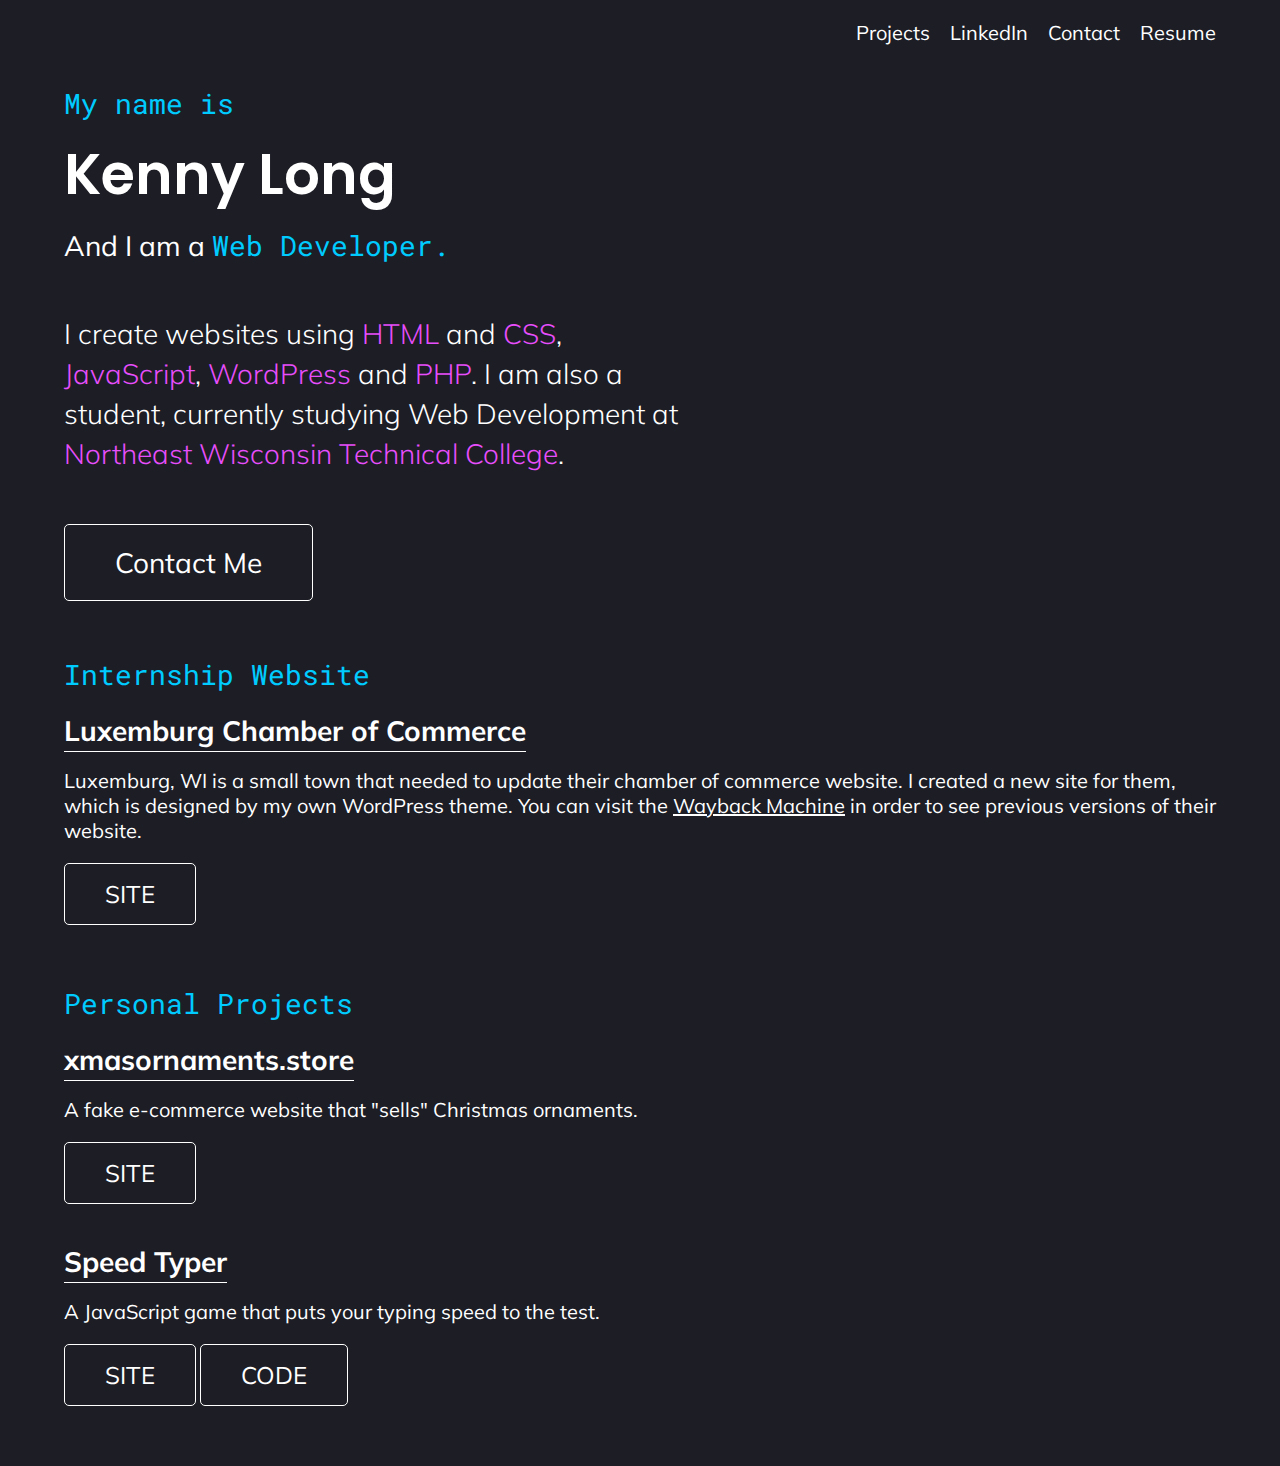
==== index.html @ 000a08b3 "Update index.html" ====
<!DOCTYPE html>
<html lang="en">
<head>
    <meta charset="UTF-8">
    <meta http-equiv="X-UA-Compatible" content="IE=edge">
    <meta name="viewport" content="width=device-width, initial-scale=1.0">
    <title>Kenny Long</title>
    <link rel="stylesheet" href="styles.css">
    <link rel="stylesheet" href="https://cdnjs.cloudflare.com/ajax/libs/font-awesome/6.1.2/css/all.min.css" integrity="sha512-1sCRPdkRXhBV2PBLUdRb4tMg1w2YPf37qatUFeS7zlBy7jJI8Lf4VHwWfZZfpXtYSLy85pkm9GaYVYMfw5BC1A==" crossorigin="anonymous" referrerpolicy="no-referrer" />
    <link rel="apple-touch-icon" sizes="180x180" href="favicon/apple-touch-icon.png">
    <link rel="icon" type="image/png" sizes="32x32" href="favicon/favicon-32x32.png">
    <link rel="icon" type="image/png" sizes="16x16" href="favicon/favicon-16x16.png">
    <link rel="manifest" href="favicon/site.webmanifest">
</head>
<body>
    <div class="container">
        <nav class="nav">
            <ul class="nav-list">
                <li class="nav-list__item"><a href="#projects">Projects</a></li>
                <li class="nav-list__item"><a href="https://www.linkedin.com/in/kenny-long/" target="_blank">LinkedIn</a></li>
                <li class="nav-list__item"><a href="mailto:long.kenny.r@gmail.com" target="_blank">Contact</a></li>
                <li class="nav-list__item"><a href="https://drive.google.com/file/d/1CxnFeOm5eVkzHYeZWtjC7Fsm0Em0s0AH/view?usp=sharing" target="_blank">Resume</a></li>
            </ul>
        </nav>

        <main>
            <section class="hero">
                <div class="hero-main">
                    <p class="hero-main__top text--secondary">My name is</p>
                    <p class="hero-main__name">Kenny Long</p>
                    <p class="hero-main__job">And I am a <span class="text--secondary">Web Developer.</span></p>
                </div>
                <p class="hero-desc">
                    I create websites using <span class="text--primary">HTML</span> and <span class="text--primary">CSS</span>, <span class="text--primary">JavaScript</span>, <span class="text--primary">WordPress</span> and <span class="text--primary">PHP</span>. I am also a student, currently studying Web Development at <a href="https://www.nwtc.edu/academics-and-training/web-development" target="_blank"><span class="text--primary">Northeast Wisconsin Technical College</span>.</a>
                </p>
                <a href="mailto:long.kenny.r@gmail.com" class="btn btn--contact">Contact Me</a>
            </section>
            <div id="projects">
                <section class="projects-section--web section-margin" id="margin-top-55px">
                    <h2 class="section-title">Internship Website</h2>
                    <div class="projects">
                        <div class="project">
                            <div class="project-info">
                                <div class="title-container">
                                    <i class="fa-brands fa-wordpress"></i> <h3 class="project-info__title">Luxemburg Chamber of Commerce</h3>
                                </div>
                                <p class="project-info__desc">Luxemburg, WI is a small town that needed to update their chamber of commerce website. I created a new site for them, which is designed by my own WordPress theme. You can visit the <a href="https://web.archive.org/web/20230000000000*/https://www.luxemburgchamber.com/" target="_blank">Wayback Machine</a> in order to see previous versions of their website.</p>
                                <div class="project-info__links">
                                    <a href="https://www.luxemburgchamber.com/" target="_blank" class="project-info__link btn">SITE</a>
                                </div>
                            </div>
                        </div>
                    </div>
                </section>
                <section class="projects-section--web section-margin">
                    <h2 class="section-title">Personal Projects</h2>
                    <div class="projects">
                        <div class="project">
                            <div class="project-info">
                                <div class="title-container">
                                    <i class="fa-brands fa-wordpress"></i> <h3 class="project-info__title">xmasornaments.store</h3>
                                </div>
                                <p class="project-info__desc">A fake e-commerce website that "sells" Christmas ornaments.</p>
                                <div class="project-info__links">
                                    <a href="https://xmasornaments.store/" target="_blank" class="project-info__link btn">SITE</a>
                                </div>
                            </div>
                        </div>
                        <div class="project">
                            <div class="project-info">
                                <div class="title-container">
                                    <i class="fa-solid fa-code"></i> <h3 class="project-info__title">Speed Typer</h3>
                                </div>
                                <p class="project-info__desc">A JavaScript game that puts your typing speed to the test.</p>
                                <div class="project-info__links">
                                    <a href="speed-typer/index.html" target="_blank" class="project-info__link btn">SITE</a>
                                    <a href="https://github.com/kennylong22/kennylong22.github.io/tree/main/speed-typer" target="_blank" class="project-info__link btn">CODE</a>
                                </div>
                            </div>
                        </div>
                    </div>
                </section>
            </div>
        </main>
    </div>
</body>
</html>
---- styles.css ----
@import url('https://fonts.googleapis.com/css2?family=Indie+Flower&family=Mulish:wght@200;300;400;500;600;700;800;900&family=Poppins:wght@100;200;300;400;500;600;700;800;900&family=Roboto+Mono:wght@100;200;300;400;500;600;700&display=swap');

*,
*::before,
*::after {
    margin: 0;
    padding: 0;
    box-sizing: border-box;
}

:root {
    --clr-primary: #6000F0;
    --txt-primary: #e74efb;
    --txt-secondary: #00CBFF;
    --bg-main: #1c1d25;
}

html {
    scroll-behavior: smooth;
}

body {
    background-color: var(--bg-main);
    color: white;
    font-family: 'Mulish', sans-serif;
}

ul {
    list-style-type: none;
}

a {
    color: white;
}

.container {
    width: 90%;
    margin: 0 auto;
}

.section-margin {
    margin: 40px 0;
}

.section-title {
    color: var(--txt-secondary);
    font-family: 'Roboto Mono', monospace;
    font-weight: 400;
    font-size: 1.75rem;
}

.section-title::selection {
    background: #527cae;
    color: white;
}

.text--primary {
    color: var(--txt-primary);
}

.text--primary::selection {
    background: #527cae;
    color: white;
}

.text--secondary {
    color: var(--txt-secondary);
}

.text--secondary::selection {
    background: #527cae;
    color: white;
}

.btn {
    color: white;
    text-decoration: none;
    border: 1px solid white;
    padding: 20px 50px;
    border-radius: 5px;
    display: inline-block;
    text-align: center;
}

/* Navbar */

.nav-list {
    display: flex;
    justify-content: flex-end;
    gap: 20px;
    padding: 20px 0;
}

.nav a {
    color: white;
    text-decoration: none;
    font-size: 1.25rem;
}

/* End of Navbar */

/* Hero Section */

.hero {
    font-size: 1.75rem;
    width: 55%;
}

.hero .text--secondary {
    font-family: 'Roboto Mono', monospace;
    font-weight: 400;
}

.hero-main {
    margin: 20px 0;
}

.hero-main__name {
    font-size: 3.5rem;
    margin: 10px 0;
    font-family: 'Poppins', sans-serif;
    font-weight: 600;
}

.hero-main__job .text--primary {
    font-size: 2.5rem;
    font-family: 'Indie Flower', cursive;
}

.hero-desc {
    margin: 50px 0;
    line-height: 2.5rem;
    font-weight: 300;
}

.hero-desc .text--primary {
    font-weight: 300;
}

.hero a {
    text-decoration: none;
}

.hero-desc a:hover {
    text-decoration: underline;
    text-decoration-color: var(--txt-primary);
    text-decoration-thickness: from-font;
}

.hero .btn--contact {
    transition: .5s all ease;
}

.hero .btn--contact:hover {
    color: var(--txt-primary);
    border-color: var(--txt-primary);
}

/* End of Hero Section */

/* Styles for both Projects Sections */
.title-container i {
    transform: translate(-30px, 10px);
    display: inline-block;
    position: absolute;
}

.title-container .project-info__title {
    display: inline;
}

.projects {
    margin: 20px 0;
}

.project {
    margin: 20px 0;
    display: flex;
    justify-content: flex-start;
    flex-wrap: wrap;
    gap: 50px;
}

.project-info {
    flex: 4;
}

.project-img {
    flex: 6;
}

.project-info > * {
    margin: 20px 0;
}

.project-info .title-container {
    margin-top: 0;
}

.project-info__title {
    font-size: 1.75rem;
    border-bottom: 1px solid white;
    padding-bottom: 3px;
}

.project-info__desc {
    font-size: 1.25rem;
}

.project-info__link {
    font-size: 1.5rem;
    padding: 15px 40px;
    transition: .5s ease all;
}

.project-info__link:hover {
    color: var(--txt-primary);
    border-color: var(--txt-primary);
}

.project-img {
    display: flex;
    gap: 20px;
}

.project-img img {
    width: 275px;
}

.project-img p {
    margin: 10px 0;
}

/* End of Styles for both Projects Sections */

/* HTML/CSS Projects Section */
#margin-top-55px {
    margin-top: 55px;
}
/* End of HTML/CSS Projects Section */

/* Photoshop Projects Section */

/* End of Photoshop Projects Section */

/* Media Queries */

@media (max-width: 1300px) {
    .project-img img {
        width: 225px;
    }
}

@media (max-width: 1120px) {
    .projects-section--photoshop .project-info__link {
        width: 200px;
        margin: 5px 0;
    }
}

@media (max-width: 1050px) {
    .hero {
        width: 65%;
    }
}

@media (max-width: 950px) {
    .title-container i {
        display: none;
    }

    .project {
        flex-direction: column;
        gap: 20px;
    }

    .section-margin {
        margin: 30px auto;
    }
}

@media (min-width: 850px) and (max-width: 1050px) {
    .hero {
        width: 80%;
    }
}

@media (max-width: 850px) {
    .hero {
        margin: 0 auto;
        width: 90%;
    }

    section {
        width: 90%;
    }

    .nav-list {
        justify-content: center;
    }
}

@media (max-width: 600px) {
    .hero-desc {
        margin: 40px 0;
    }

    .project {
        margin: 5px 0;
    }

    .project-info__title {
        line-height: 2.5rem;
    }

    .projects-section--photoshop .project-info__links {
        text-align: center;
    }

    .project-img {
        flex-wrap: wrap;
        justify-content: center;
    }
}

@media (max-width: 500px) {
    .hero-main__name {
        line-height: 4rem;
    }
}

@media (max-width: 380px) {
    .projects-section--web .project-info__link {
        width: 200px;
        margin: 5px 0;
    }
}

@media (max-width: 370px) {
    .nav-list {
        flex-direction: column;
    }
}

@media (max-width: 300px) {
    .one-word {
        overflow-wrap: anywhere;
    }
}
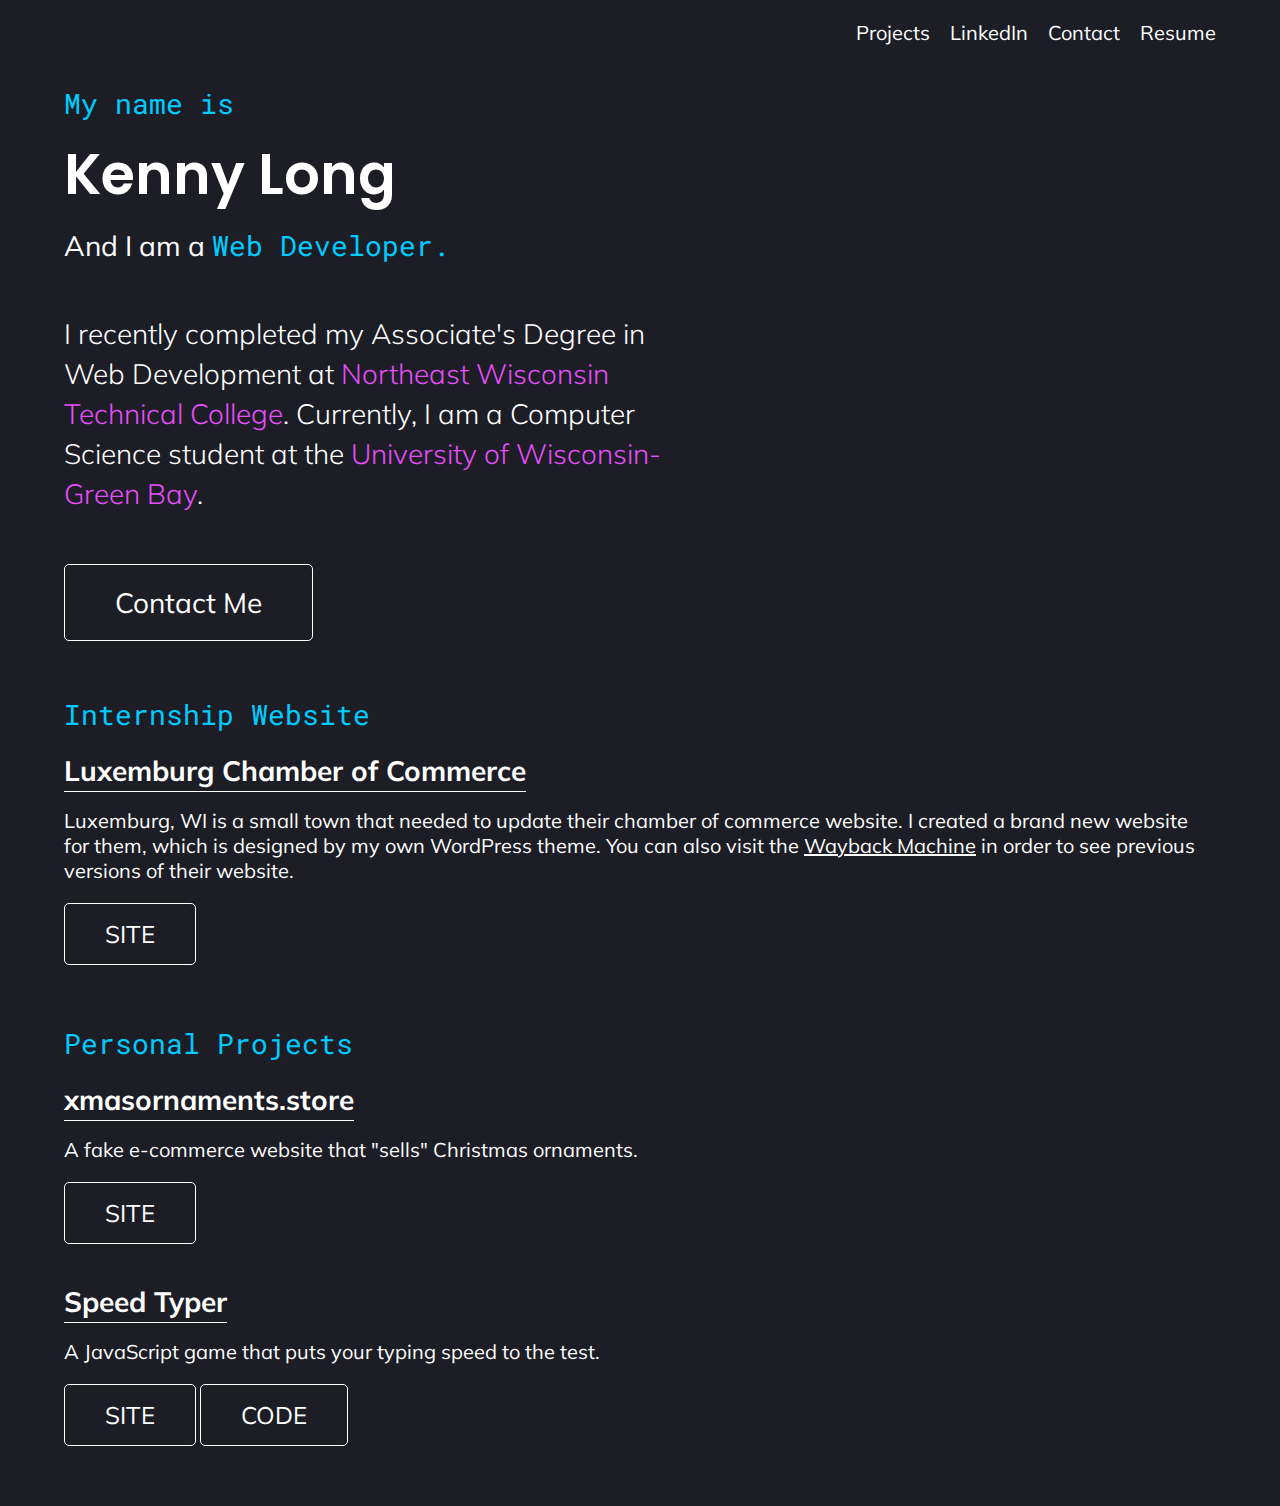
==== commit 47d8faf4: "Updated personal description" ====
--- a/index.html
+++ b/index.html
@@ -19,7 +19,7 @@
                 <li class="nav-list__item"><a href="#projects">Projects</a></li>
                 <li class="nav-list__item"><a href="https://www.linkedin.com/in/kenny-long/" target="_blank">LinkedIn</a></li>
                 <li class="nav-list__item"><a href="mailto:long.kenny.r@gmail.com" target="_blank">Contact</a></li>
-                <li class="nav-list__item"><a href="https://drive.google.com/file/d/1CxnFeOm5eVkzHYeZWtjC7Fsm0Em0s0AH/view?usp=sharing" target="_blank">Resume</a></li>
+                <li class="nav-list__item"><a href="https://drive.google.com/file/d/1gpoY3XgAX5D3Xvszz60hTukF1l8aV2Yl/view?usp=sharing" target="_blank">Resume</a></li>
             </ul>
         </nav>
 
@@ -31,7 +31,7 @@
                     <p class="hero-main__job">And I am a <span class="text--secondary">Web Developer.</span></p>
                 </div>
                 <p class="hero-desc">
-                    I create websites using <span class="text--primary">HTML</span> and <span class="text--primary">CSS</span>, <span class="text--primary">JavaScript</span>, <span class="text--primary">WordPress</span> and <span class="text--primary">PHP</span>. I am also a student, currently studying Web Development at <a href="https://www.nwtc.edu/academics-and-training/web-development" target="_blank"><span class="text--primary">Northeast Wisconsin Technical College</span>.</a>
+                    I recently completed my Associate's Degree in Web Development at <a href="https://www.nwtc.edu/academics-and-training/web-development" target="_blank"><span class="text--primary">Northeast Wisconsin Technical College</span></a>. Currently, I am a Computer Science student at the <a href="https://www.uwgb.edu/computer-science/" target="_blank"><span class="text--primary">University of Wisconsin-Green Bay</span></a>.
                 </p>
                 <a href="mailto:long.kenny.r@gmail.com" class="btn btn--contact">Contact Me</a>
             </section>
@@ -44,7 +44,7 @@
                                 <div class="title-container">
                                     <i class="fa-brands fa-wordpress"></i> <h3 class="project-info__title">Luxemburg Chamber of Commerce</h3>
                                 </div>
-                                <p class="project-info__desc">Luxemburg, WI is a small town that needed to update their chamber of commerce website. I created a new site for them, which is designed by my own WordPress theme. You can visit the <a href="https://web.archive.org/web/20230000000000*/https://www.luxemburgchamber.com/" target="_blank">Wayback Machine</a> in order to see previous versions of their website.</p>
+                                <p class="project-info__desc">Luxemburg, WI is a small town that needed to update their chamber of commerce website. I created a brand new website for them, which is designed by my own WordPress theme. You can also visit the <a href="https://web.archive.org/web/20230000000000*/https://www.luxemburgchamber.com/" target="_blank">Wayback Machine</a> in order to see previous versions of their website.</p>
                                 <div class="project-info__links">
                                     <a href="https://www.luxemburgchamber.com/" target="_blank" class="project-info__link btn">SITE</a>
                                 </div>
--- a/styles.css
+++ b/styles.css
@@ -148,7 +148,7 @@
 }
 
 .hero .btn--contact {
-    transition: .5s all ease;
+    transition: .4s all ease;
 }
 
 .hero .btn--contact:hover {
@@ -210,7 +210,7 @@
 .project-info__link {
     font-size: 1.5rem;
     padding: 15px 40px;
-    transition: .5s ease all;
+    transition: .4s ease all;
 }
 
 .project-info__link:hover {
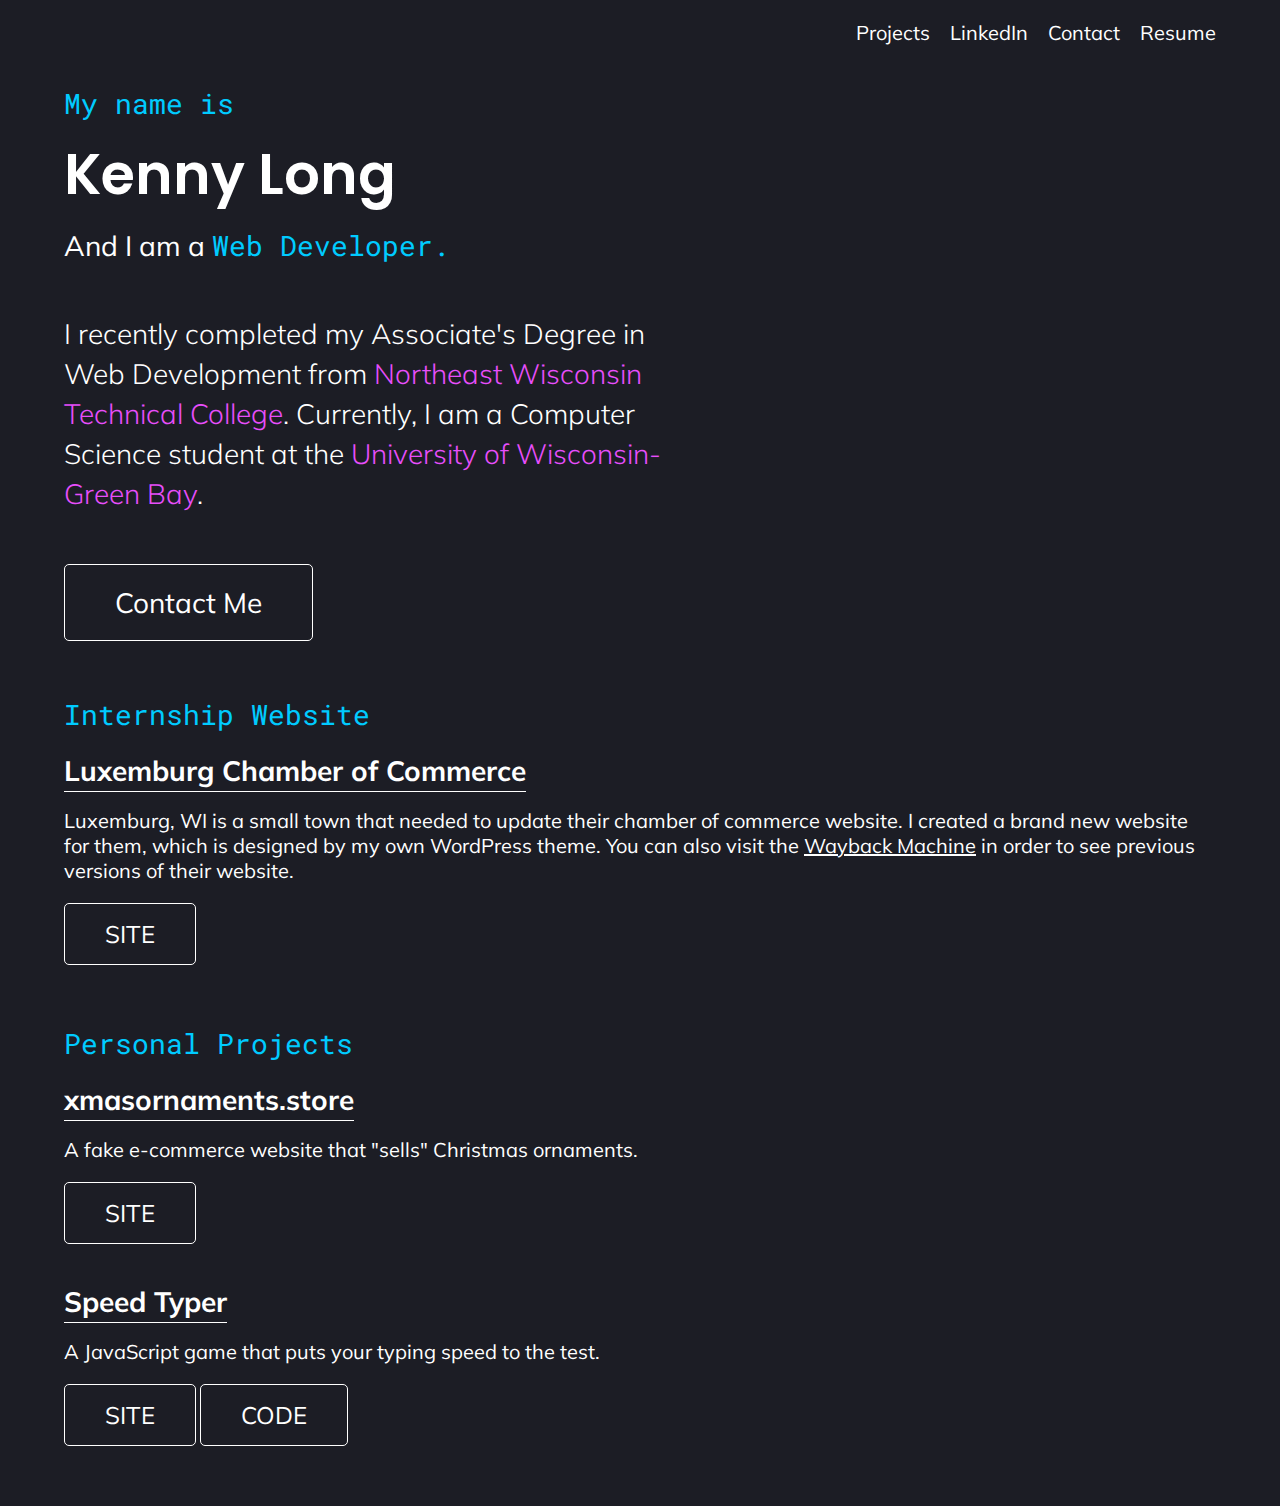
==== commit e83f58c9: "Updated the wording personal description" ====
--- a/index.html
+++ b/index.html
@@ -31,7 +31,7 @@
                     <p class="hero-main__job">And I am a <span class="text--secondary">Web Developer.</span></p>
                 </div>
                 <p class="hero-desc">
-                    I recently completed my Associate's Degree in Web Development at <a href="https://www.nwtc.edu/academics-and-training/web-development" target="_blank"><span class="text--primary">Northeast Wisconsin Technical College</span></a>. Currently, I am a Computer Science student at the <a href="https://www.uwgb.edu/computer-science/" target="_blank"><span class="text--primary">University of Wisconsin-Green Bay</span></a>.
+                    I recently completed my Associate's Degree in Web Development from <a href="https://www.nwtc.edu/academics-and-training/web-development" target="_blank"><span class="text--primary">Northeast Wisconsin Technical College</span></a>. Currently, I am a Computer Science student at the <a href="https://www.uwgb.edu/computer-science/" target="_blank"><span class="text--primary">University of Wisconsin-Green Bay</span></a>.
                 </p>
                 <a href="mailto:long.kenny.r@gmail.com" class="btn btn--contact">Contact Me</a>
             </section>
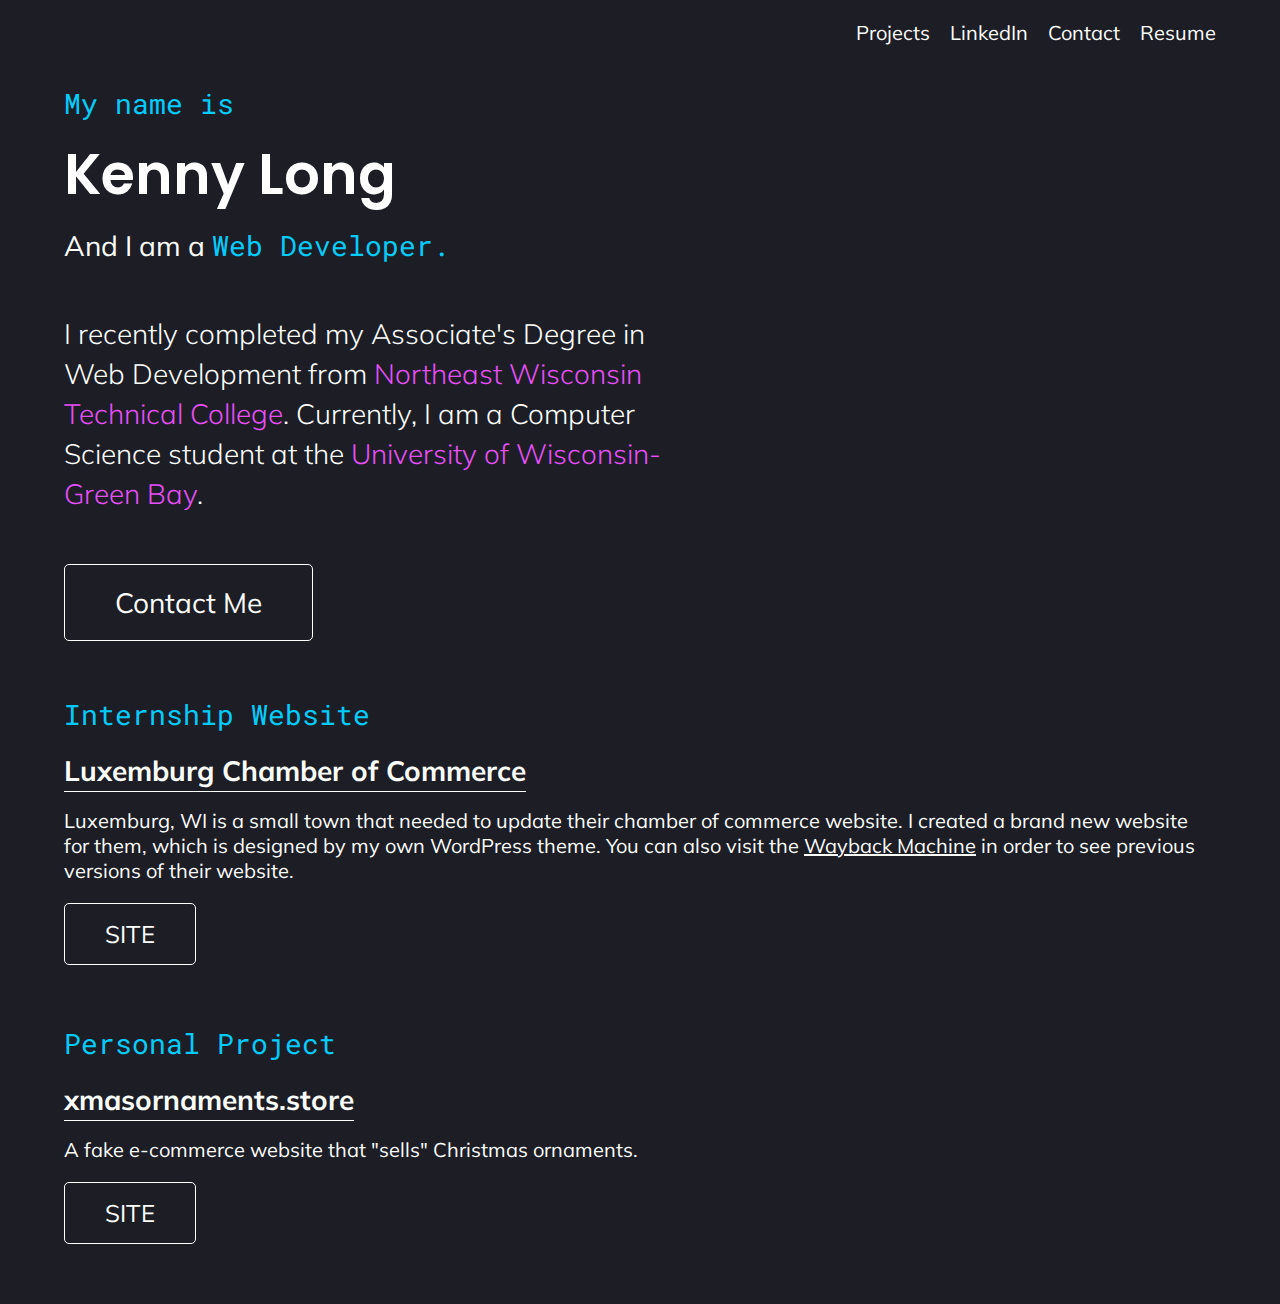
==== commit df4ee5b2: "Removed speed typer game" ====
--- a/index.html
+++ b/index.html
@@ -53,7 +53,7 @@
                     </div>
                 </section>
                 <section class="projects-section--web section-margin">
-                    <h2 class="section-title">Personal Projects</h2>
+                    <h2 class="section-title">Personal Project</h2>
                     <div class="projects">
                         <div class="project">
                             <div class="project-info">
@@ -66,18 +66,6 @@
                                 </div>
                             </div>
                         </div>
-                        <div class="project">
-                            <div class="project-info">
-                                <div class="title-container">
-                                    <i class="fa-solid fa-code"></i> <h3 class="project-info__title">Speed Typer</h3>
-                                </div>
-                                <p class="project-info__desc">A JavaScript game that puts your typing speed to the test.</p>
-                                <div class="project-info__links">
-                                    <a href="speed-typer/index.html" target="_blank" class="project-info__link btn">SITE</a>
-                                    <a href="https://github.com/kennylong22/kennylong22.github.io/tree/main/speed-typer" target="_blank" class="project-info__link btn">CODE</a>
-                                </div>
-                            </div>
-                        </div>
                     </div>
                 </section>
             </div>
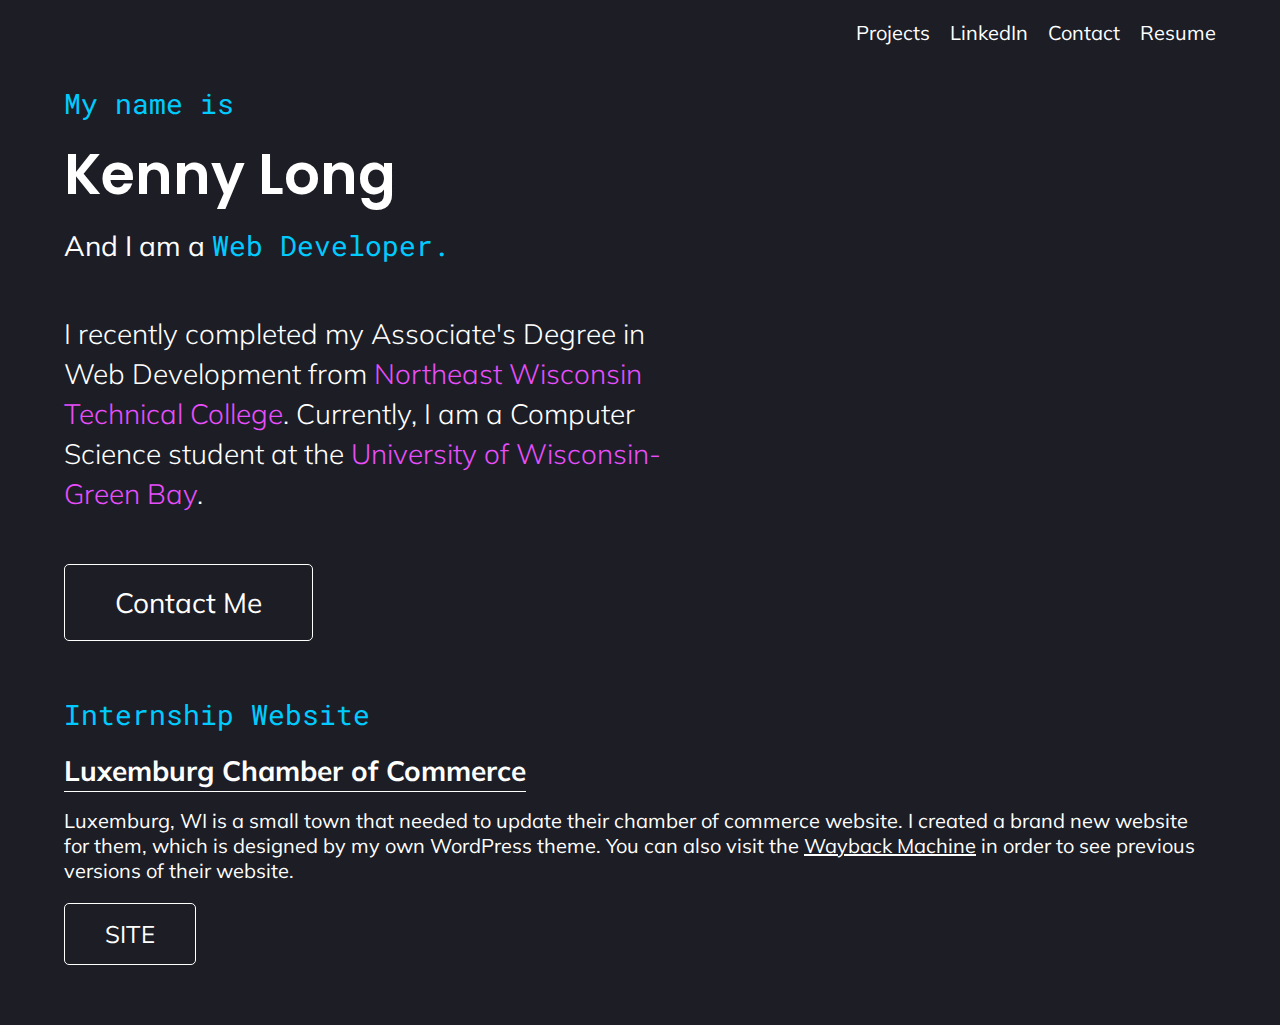
==== commit 0d68a186: "removed personal project" ====
--- a/index.html
+++ b/index.html
@@ -52,22 +52,6 @@
                         </div>
                     </div>
                 </section>
-                <section class="projects-section--web section-margin">
-                    <h2 class="section-title">Personal Project</h2>
-                    <div class="projects">
-                        <div class="project">
-                            <div class="project-info">
-                                <div class="title-container">
-                                    <i class="fa-brands fa-wordpress"></i> <h3 class="project-info__title">xmasornaments.store</h3>
-                                </div>
-                                <p class="project-info__desc">A fake e-commerce website that "sells" Christmas ornaments.</p>
-                                <div class="project-info__links">
-                                    <a href="https://xmasornaments.store/" target="_blank" class="project-info__link btn">SITE</a>
-                                </div>
-                            </div>
-                        </div>
-                    </div>
-                </section>
             </div>
         </main>
     </div>
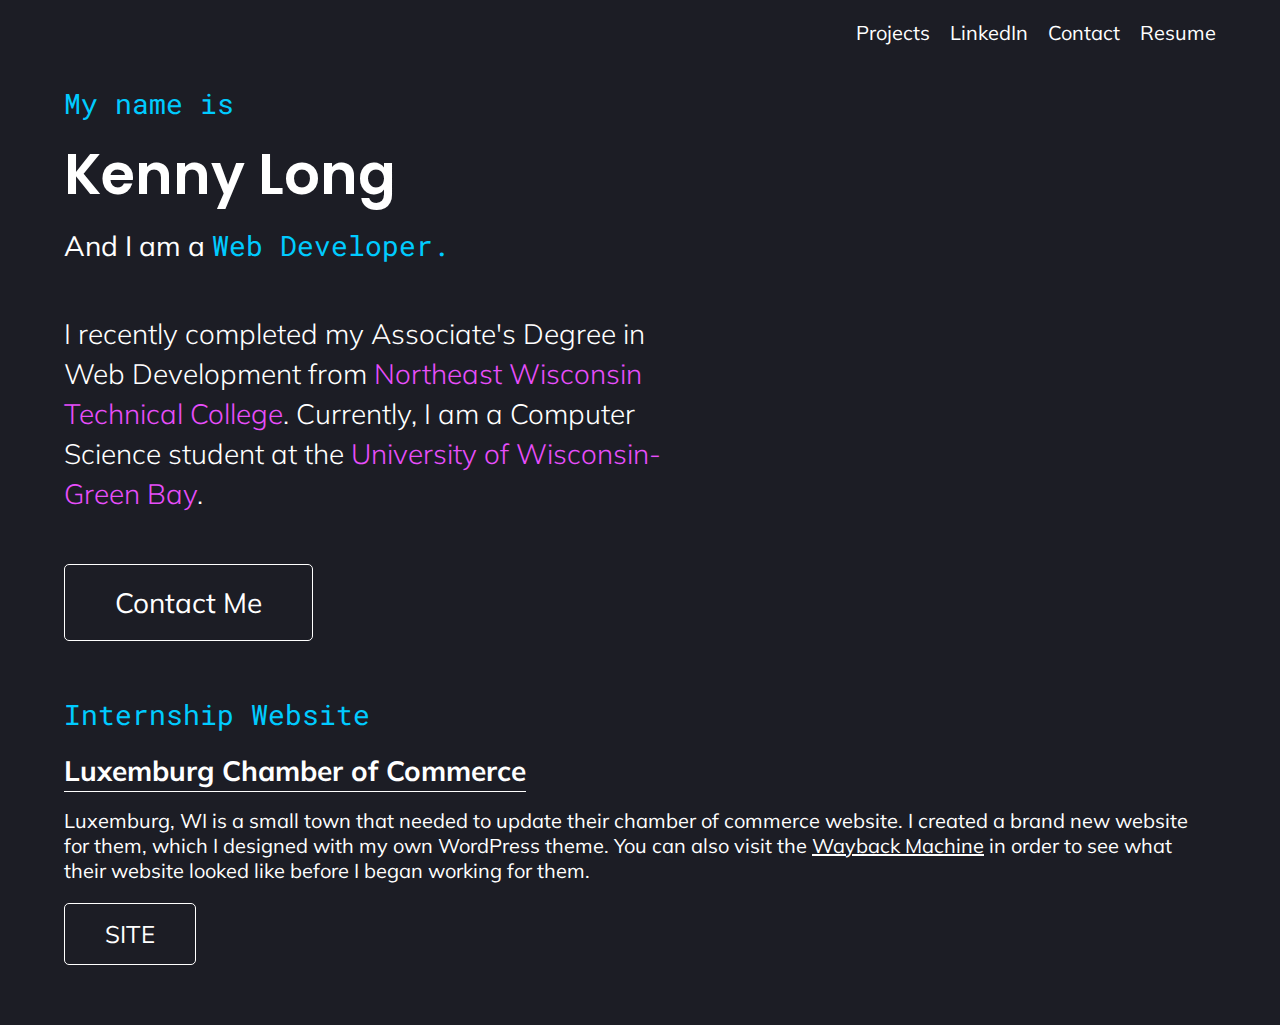
==== commit 5556ed78: "updated internship website description" ====
--- a/index.html
+++ b/index.html
@@ -44,7 +44,7 @@
                                 <div class="title-container">
                                     <i class="fa-brands fa-wordpress"></i> <h3 class="project-info__title">Luxemburg Chamber of Commerce</h3>
                                 </div>
-                                <p class="project-info__desc">Luxemburg, WI is a small town that needed to update their chamber of commerce website. I created a brand new website for them, which is designed by my own WordPress theme. You can also visit the <a href="https://web.archive.org/web/20230000000000*/https://www.luxemburgchamber.com/" target="_blank">Wayback Machine</a> in order to see previous versions of their website.</p>
+                                <p class="project-info__desc">Luxemburg, WI is a small town that needed to update their chamber of commerce website. I created a brand new website for them, which I designed with my own WordPress theme. You can also visit the <a href="https://web.archive.org/web/20230000000000*/https://www.luxemburgchamber.com/" target="_blank">Wayback Machine</a> in order to see what their website looked like before I began working for them.</p>
                                 <div class="project-info__links">
                                     <a href="https://www.luxemburgchamber.com/" target="_blank" class="project-info__link btn">SITE</a>
                                 </div>
